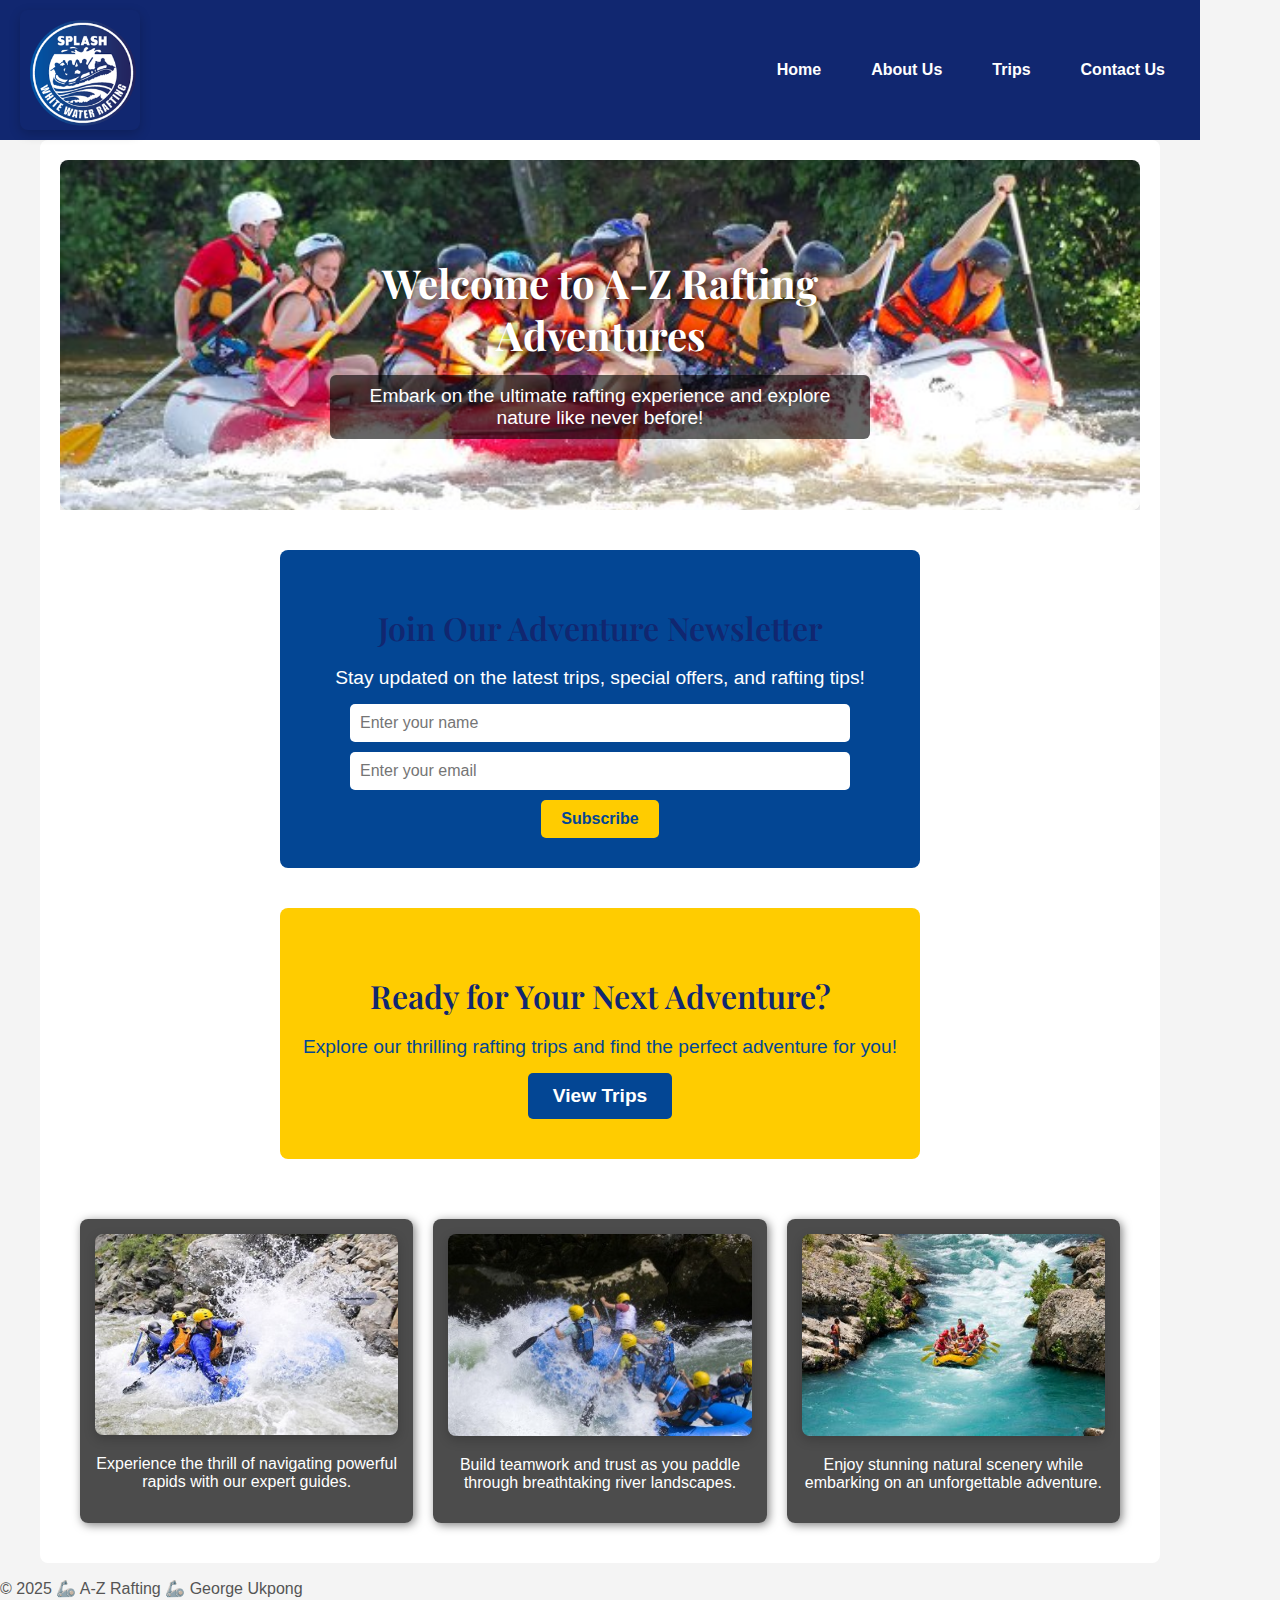
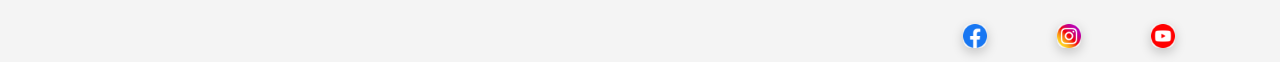
==== wwr/index.html @ c97cc2da "trip page" ====
<!DOCTYPE html>
<html lang="en">
<head>
    <meta charset="UTF-8">
    <meta name="viewport" content="width=device-width, initial-scale=1.0">
    <meta name="description" content="Experience the thrill of white-water rafting with A-Z Rafting Adventures. Explore exciting river trips, breathtaking scenery, and unforgettable outdoor adventures. Book your next adventure today!">
    <meta name="author" content="George Ukpong">
    <link rel="preconnect" href="https://fonts.googleapis.com">
<link rel="preconnect" href="https://fonts.gstatic.com" crossorigin>
<link href="https://fonts.googleapis.com/css2?family=Playfair+Display:ital,wght@0,400..900;1,400..900&display=swap" rel="stylesheet">

    <link rel="stylesheet" href="styles/rafting.css">
    <title>Welcome To A-Z Rafting Adventures</title>
</head>
<body>
    <header>
        <img src="images/az-splash.png" alt="logo">
        <nav>
            <a href="index.html">Home</a>
            <a href="about.html">About Us</a>
            <a href="trips.html">Trips</a>
            <a href="contact.html">Contact Us</a>
        </nav>
    </header>

    <main>
        <section class="hero hero-home">
            <img src="images/home_hero.jpg" alt="Exciting white-water rafting adventure" class="hero-image">
            <h1>Welcome to A-Z Rafting Adventures</h1>
            <p>Embark on the ultimate rafting experience and explore nature like never before!</p>
        </section>

        <section class="newsletter">
            <h2>Join Our Adventure Newsletter</h2>
            <p>Stay updated on the latest trips, special offers, and rafting tips!</p>
            <form action="#" method="post">
                <input type="text" name="name" placeholder="Enter your name" required>
                <input type="email" name="email" placeholder="Enter your email" required>
                <button type="submit">Subscribe</button>
            </form>
        </section>
        
        <section class="cta">
            <h2>Ready for Your Next Adventure?</h2>
            <p>Explore our thrilling rafting trips and find the perfect adventure for you!</p>
            <a href="trips.html" class="cta-button">View Trips</a>
        </section>

        <section class="rafting-info">
            <div class="grid-item">
                <img src="images/rafting_grid1.jpg" alt="Exciting Rafting Adventure">
                <p>Experience the thrill of navigating powerful rapids with our expert guides.</p>
            </div>
            <div class="grid-item">
                <img src="images/rafting_grid2.jpg" alt="Team Rafting">
                <p>Build teamwork and trust as you paddle through breathtaking river landscapes.</p>
            </div>
            <div class="grid-item">
                <img src="images/rafting_grid3.jpg" alt="Scenic Rafting Views">
                <p>Enjoy stunning natural scenery while embarking on an unforgettable adventure.</p>
            </div>
        </section>
        
        
    </main>
    

    <footer>
        <p>&COPY; 2025 🦾 A-Z Rafting 🦾 George Ukpong</p>
        <nav class="sociallinks">
            <a href="https://facebook.com">
                <img src="images/facebook.webp" alt="Facebook">
            </a>
            <a href="https://instagram.com">
                <img src="images/instagram.webp" alt="Instagram">
            </a>
            <a href="https://youtube.com">
                <img src="images/youtube.webp" alt="YouTube">
            </a>
        </nav>
        
    </footer>
</body>
</html>
---- wwr/styles/rafting.css ----
:root {
    --primary-color: #112770; /* Blue */
    --secondary-color: #FF1B1C; /* Red */
    --background-color: #f4f4f4; 
    --text-color: #555; 
    --accent-color: #3B8EA5; 
    --footer-bg-color: #333;
    --footer-text-color: #fff; 
    --hover-color: #E8D721; 
    --border-radius: 8px; /* Default border radius for rounded corners */
}

h1, h2 {
    font-family: 'Playfair Display', serif; 
    color: var(--primary-color);
    margin-bottom: 16px; 
    line-height: 1.3; 
}

h1 {
    font-size: 2.5rem; 
    font-weight: 700; 
}

h2 {
    font-size: 2rem; 
    font-weight: 600; 
}

a {
    text-decoration: none; /* Remove underline */
}

body {
    max-width: 1200px; 
    margin: 0 auto; 
    padding: 0 16px; 
    background-color: var(--background-color); 
    color: var(--text-color); 
    font-family: 'Arial', sans-serif; 
}

/* Header using CSS Grid */
header {
    display: grid;
    grid-template-columns: 150px auto; 
    align-items: center;
    background-color: var(--primary-color);
    padding: 10px 20px;
}

/* Logo Styling */
header img {
    width: 120px; /* Adjust logo size */
    height: auto;
}

/* Navigation Bar using Flexbox */
nav {
    display: flex;
    justify-content: flex-end; 
    gap: 20px; 
}

/* Navigation Links */
nav a {
    text-decoration: none;
    color: var(--footer-text-color);
    font-weight: bold;
    padding: 10px 15px;
    border-radius: var(--border-radius);
    transition: background-color 0.3s ease-in-out;
}

nav a:hover {
    background-color: var(--hover-color);
    color: var(--primary-color);
}

header, main, footer {
    max-width: 1200px; 
    margin: 0 auto; 
}


/* General Hero Styling */
.hero, .hero-home, .hero-about, .hero-trip {
    position: relative;
    width: 100%;
    height: 350px; /* Adjusted height */
    overflow: hidden;
    display: flex;
    align-items: center;
    justify-content: center;
    text-align: center;
}

/* Ensure All Hero Images Fit Properly */
.hero img, 
.hero-home img, 
.hero-about img, 
.hero-trip img {
    width: 100%;
    height: 100%;
    object-fit: cover;
}

/* Hero Titles (H1) */
.hero-home h1,
.hero-about h1,
.hero-trip h1 {
    position: absolute;
    top: 35%; /* Adjusted higher */
    left: 50%;
    transform: translate(-50%, -50%);
    color: white;
    font-size: 2.5rem;
    font-weight: bold;
    text-shadow: 2px 2px 10px rgba(0, 0, 0, 0.7);
}

/* Subtitle/Description (P) */
.hero-home p,
.hero-trip p {
    position: absolute;
    top: 65%; /* Lowered to avoid interference */
    left: 50%;
    transform: translate(-50%, -50%);
    background: rgba(0, 0, 0, 0.6);
    color: white;
    padding: 10px 20px;
    border-radius: 6px;
    font-size: 1.2rem;
    max-width: 80%;
    text-align: center;
}

/* About Page Article Section */
.hero-about article {
    position: absolute;
    bottom: 5%; /* Lowered slightly */
    left: 50%;
    transform: translateX(-50%);
    background: rgba(0, 0, 0, 0.6);
    color: white;
    padding: 15px;
    border-radius: 8px;
    max-width: 700px;
    display: flex;
    align-items: center;
    gap: 15px;
}

/* Article Image */
.hero-about .article-image {
    width: 150px;
    height: auto;
    border-radius: 8px;
    flex-shrink: 0;
}









.history {
    text-align: center;
    background-color: #f8f8f8;
    padding: 40px;
    width: 80%;
    margin: auto;
}

.history h2 {
    font-size: 2rem;
    color: var(--primary-color);
    margin-bottom: 20px;
}

.history-content {
    display: flex;
    align-items: center; 
    gap: 20px;
    margin-top: 20px;
    text-align: justify;
}

.history-content img {
    width: 250px; 
    height: auto;
    border-radius: var(--border-radius);
    display: block;
}

.history-content p {
    flex: 1; 
    font-size: 1rem;
    line-height: 1.5;
}

.adventure {
    padding: 40px 0;
    text-align: center;
}

.adventure h2 {
    font-size: 2rem;
    margin-bottom: 20px;
    font-family: 'Playfair Display', serif;
}

.adventure-images {
    display: flex;
    justify-content: space-between;
    gap: 15px;
    overflow-x: auto;  
    padding: 0 20px;
}

figure {
    flex: 0 0 auto;  
    width: 18%;  
    margin: 0;
}

img {
    width: 100%;
    height: auto;
    border-radius: 8px;
    box-shadow: 0 4px 12px rgba(0, 0, 0, 0.2);
}

figcaption {
    margin-top: 10px;
    font-size: 1.1rem;
    font-weight: bold;
    text-transform: uppercase;
    color: #333;
}
.sociallinks a img {
    width: 24px; /* Adjust the size of the icons */
    height: auto;
}
.sociallinks a {
    margin: 0 10px; /* Add spacing between icons */
}

.employees {
    display: flex; /* Arrange items in a horizontal line */
    justify-content: space-around; /* Add space between figures */
    align-items: center; /* Align items vertically */
    flex-wrap: wrap; /* Allow wrapping if screen size is small */
    margin: 20px 0;
}

.employees figure {
    text-align: center; /* Center align the text under each image */
    margin: 0 10px; /* Add some spacing between figures */
}

.employees img {
    max-width: 150px; /* Adjust the image width */
    border-radius: 8px; /* Optional: Add rounded corners */
    box-shadow: 0 2px 5px rgba(0, 0, 0, 0.2); /* Optional: Add a shadow */
}
body {
    font-family: 'Arial', sans-serif;
    margin: 0;
    padding: 0;
    box-sizing: border-box;
}

.contact-section {
    display: flex;
    justify-content: space-between;
    align-items: center;
    padding: 40px;
    background-color: #f9fafc;
    height: 100vh; /* Adjust for full height */
}

.contact-info {
    width: 35%;
    text-align: left;
    color: #2c3e50;
}

.contact-info h2 {
    font-size: 32px;
    font-weight: bold;
    margin-bottom: 16px;
}

.contact-info p {
    font-size: 18px;
    margin-bottom: 8px;
    font-weight: bold;
}

.contact-info ul {
    list-style: none;
    padding: 0;
}

.contact-info li {
    font-size: 16px;
    display: flex;
    align-items: center;
    margin-bottom: 12px;
    color: #34495e;
}

.contact-info li .icon {
    font-size: 20px;
    margin-right: 8px;
}

.map {
    width: 60%;
    height: 450px;
    display: flex;
    align-items: center;
    justify-content: center;
    background-color: #eaf1f6; /* Matches the light background of the map */
    border-radius: 8px;
}

iframe {
    width: 100%;
    height: 100%;
    border: none;
    border-radius: 8px;
}
.contact-form {
    max-width: 600px;
    margin: 0 auto;
    font-family: Arial, sans-serif;
    color: #333;
}

.contact-form-section h2 {
    text-align: center;
    font-size: 24px;
    margin-bottom: 20px;
}

.purpose-fieldset {
    margin-bottom: 20px;
    border: none;
    padding: 0;
}

.purpose-options {
    display: flex;
    justify-content: space-between;
    margin-top: 10px;
}

.input-row {
    display: flex;
    justify-content: space-between;
    gap: 20px;
    margin-bottom: 16px;
}

.input-field {
    flex: 1;
}

.input-field label {
    font-size: 14px;
    margin-bottom: 8px;
    display: block;
}

.input-field input {
    width: 100%;
    padding: 8px 12px;
    font-size: 14px;
    border: 1px solid #ccc;
    border-radius: 4px;
    outline: none;
}

.textarea-field textarea {
    width: 100%;
    padding: 8px 12px;
    font-size: 14px;
    border: 1px solid #ccc;
    border-radius: 4px;
    outline: none;
}

.checkbox-field {
    margin-bottom: 16px;
    text-align: left;
}

.checkbox-field label {
    font-size: 14px;
    display: flex;
    align-items: center;
    gap: 8px;
    cursor: pointer;
}

.checkbox-field input {
    transform: scale(1.2);
}

.submit-button {
    background-color: #000;
    color: #fff;
    padding: 10px 20px;
    font-size: 14px;
    border: none;
    border-radius: 4px;
    cursor: pointer;
    width: 100%;
}

.submit-button:hover {
    background-color: #444;
}

.footer .footer-link a {
    text-decoration: none;
    color: #007bff;
    font-weight: bold;
}

.footer .footer-link a:hover {
    text-decoration: underline;
    color: #0056b3;
}
/* General Styles */
body {
    font-family: Arial, sans-serif;
    margin: 0;
    padding: 0;
    background: #f4f4f4;
}

/* Main Content */
main {
    width: 90%;
    margin: auto;
    max-width: 1200px;
    background: white;
    padding: 20px;
    border-radius: 8px;
}





/* Trip Details Section */
.trip-details {
    max-width: 1000px;
    margin: 50px auto;
    padding: 40px;
    background: #fff;
    border-radius: 12px;
    box-shadow: 0 4px 12px rgba(0, 0, 0, 0.1);
    text-align: center;
}

.trip-details h2 {
    font-size: 2rem;
    color: #0056b3;
    margin-bottom: 15px;
    text-transform: uppercase;
}

.trip-details p {
    font-size: 1.1rem;
    color: #555;
    line-height: 1.6;
    margin-bottom: 20px;
}

/* Itinerary Section */
.itinerary {
    display: flex;
    flex-wrap: wrap;
    gap: 20px;
    justify-content: center;
}

.itinerary-item {
    background: white;
    padding: 20px;
    border-radius: 10px;
    box-shadow: 0 3px 10px rgba(0, 0, 0, 0.1);
    max-width: 300px;
    text-align: left;
}

.itinerary-item h3 {
    font-size: 1.4rem;
    color: #007bff;
    margin-bottom: 10px;
}

.itinerary-item p {
    font-size: 1rem;
    color: #444;
}

/* Responsive Design */
@media (max-width: 768px) {
    .itinerary {
        flex-direction: column;
        align-items: center;
    }
}


/* Gallery Section */
.gallery {
    text-align: center;
    padding: 50px 20px;
}

.gallery h2 {
    font-size: 2rem;
    color: #222;
    margin-bottom: 20px;
    text-transform: uppercase;
    font-weight: bold;
}

/* Gallery Grid with Increased Spacing */
.gallery-container {
    display: flex;
    justify-content: center;
    gap: 40px; /* Increased space between images */
    flex-wrap: wrap;
}

/* Individual Gallery Item */
.gallery-item {
    width: 220px; /* Slightly increased width */
    border-radius: 10px;
    overflow: hidden;
    text-align: center;
    box-shadow: 0 4px 10px rgba(0, 0, 0, 0.2);
    background: white;
    padding-bottom: 10px;
}

/* Gallery Image */
.gallery-item img {
    width: 100%;
    display: block;
    border-radius: 10px;
}

/* Image Caption Below */
.gallery-item figcaption {
    margin-top: 8px;
    font-size: 1rem;
    font-weight: bold;
    color: #333;
    text-align: center;
}




/* Booking Button */
.booking button {
    padding: 12px 24px;
    background: #007BFF;
    color: white;
    border: none;
    cursor: pointer;
    font-size: 18px;
    border-radius: 5px;
    transition: background 0.3s;
}
.booking button:hover {
    background: #0056b3;
}

/* Trips Table */
.trips-table {
    width: 100%;
    margin-top: 20px;
    text-align: center;
}

table {
    width: 100%;
    border-collapse: collapse;
    margin-top: 10px;
    background: white;
    border-radius: 8px;
    overflow: hidden;
}

th, td {
    padding: 12px;
    border: 1px solid #ddd;
}

th {
    background: #007BFF;
    color: white;
    font-weight: bold;
}

td {
    color: #333;
}

tbody tr:nth-child(even) {
    background: #f4f4f4;
}

tbody tr:hover {
    background: #ddd;
}

/* Newsletter Section */
.newsletter {
    background: #034694;
    color: white;
    text-align: center;
    padding: 30px 20px;
    border-radius: 8px;
    margin: 40px auto;
    max-width: 600px;
}

.newsletter h2 {
    font-size: 2rem;
}

.newsletter p {
    font-size: 1.2rem;
    margin-bottom: 15px;
}

.newsletter form {
    display: flex;
    flex-direction: column;
    align-items: center;
    gap: 10px;
}

.newsletter input {
    width: 80%;
    padding: 10px;
    border: none;
    border-radius: 5px;
    font-size: 1rem;
}

.newsletter button {
    background: #ffcc00;
    color: #034694;
    padding: 10px 20px;
    font-size: 1rem;
    font-weight: bold;
    border: none;
    border-radius: 5px;
    cursor: pointer;
}

.newsletter button:hover {
    background: #ff9900;
}

/* Call to Action Section */
.cta {
    text-align: center;
    padding: 40px 20px;
    background: #ffcc00;
    color: #034694;
    border-radius: 8px;
    margin: 40px auto;
    max-width: 600px;
}

.cta h2 {
    font-size: 2rem;
}

.cta p {
    font-size: 1.2rem;
    margin-bottom: 15px;
}

.cta-button {
    display: inline-block;
    background: #034694;
    color: white;
    padding: 12px 25px;
    font-size: 1.2rem;
    font-weight: bold;
    border-radius: 5px;
    text-decoration: none;
}

.cta-button:hover {
    background: #022b5d;
}

.rafting-info {
    display: grid;
    grid-template-columns: repeat(auto-fit, minmax(300px, 1fr)); /* Responsive grid */
    gap: 20px; /* Space between grid items */
    padding: 20px;
    text-align: center;
}

.grid-item {
    background: rgba(0, 0, 0, 0.7); /* Slightly transparent dark background */
    color: white;
    padding: 15px;
    border-radius: 8px;
    box-shadow: 2px 2px 10px rgba(0, 0, 0, 0.5);
}

.grid-item img {
    width: 100%;
    height: auto;
    border-radius: 8px;
}
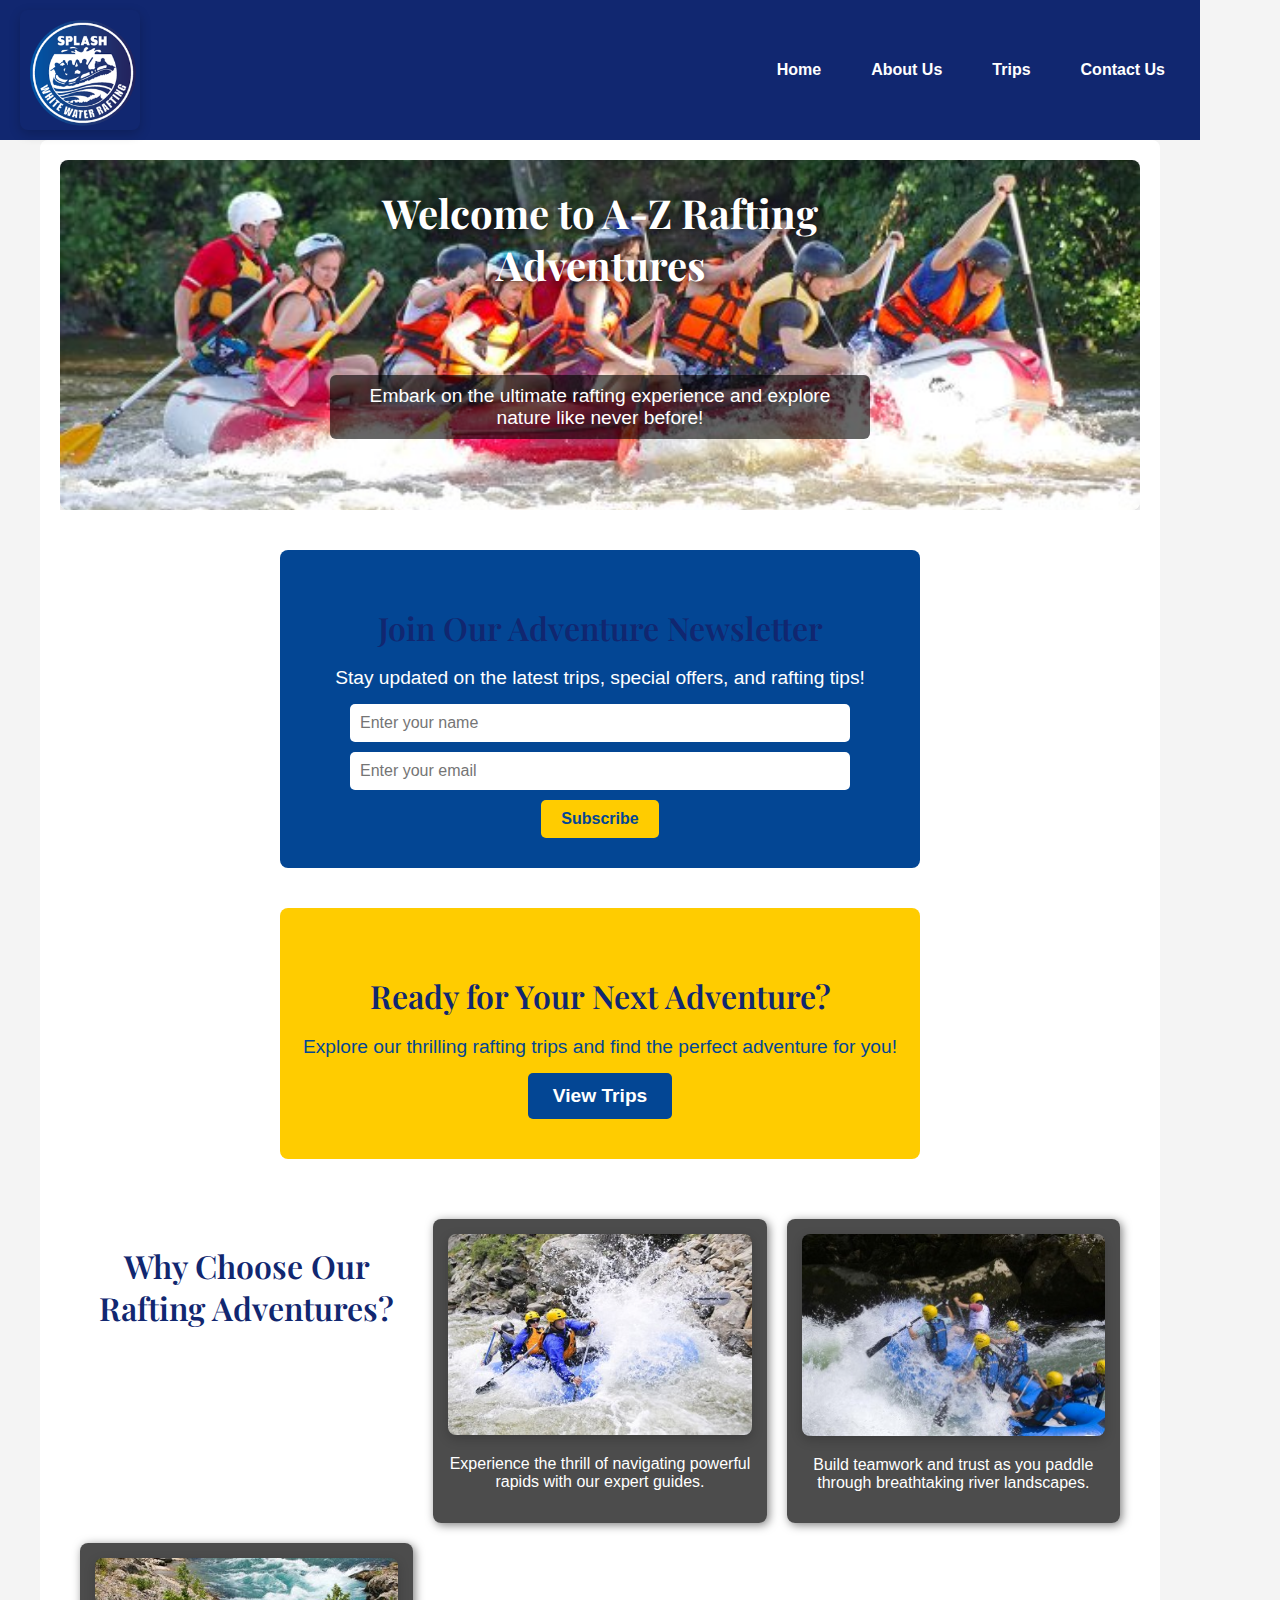
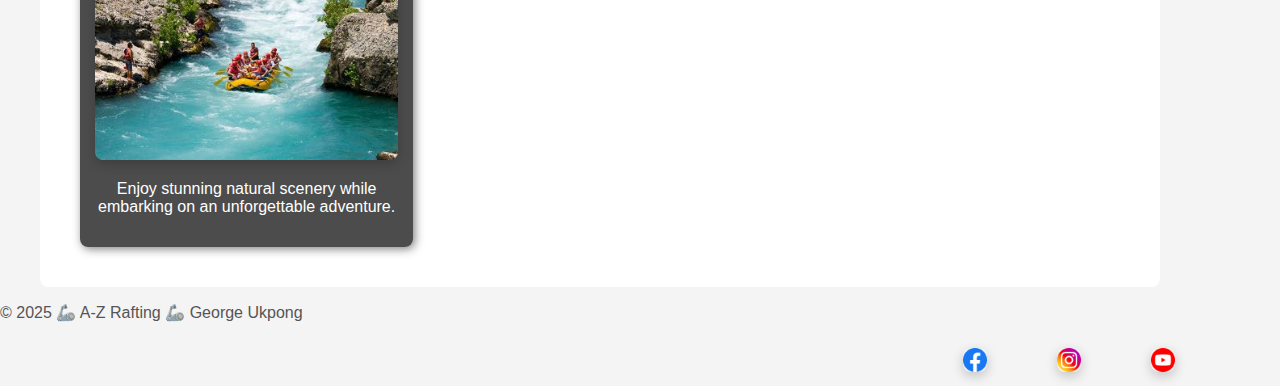
==== commit 7f2fea43: "about page" ====
--- a/wwr/index.html
+++ b/wwr/index.html
@@ -47,6 +47,7 @@
         </section>
 
         <section class="rafting-info">
+            <h2>Why Choose Our Rafting Adventures?</h2>
             <div class="grid-item">
                 <img src="images/rafting_grid1.jpg" alt="Exciting Rafting Adventure">
                 <p>Experience the thrill of navigating powerful rapids with our expert guides.</p>
@@ -60,6 +61,7 @@
                 <p>Enjoy stunning natural scenery while embarking on an unforgettable adventure.</p>
             </div>
         </section>
+        
         
         
     </main>
--- a/wwr/styles/rafting.css
+++ b/wwr/styles/rafting.css
@@ -110,7 +110,7 @@
 .hero-about h1,
 .hero-trip h1 {
     position: absolute;
-    top: 35%; /* Adjusted higher */
+    top: 15%; /* Adjusted higher */
     left: 50%;
     transform: translate(-50%, -50%);
     color: white;
@@ -574,19 +574,22 @@
 
 
 /* Booking Button */
-.booking button {
-    padding: 12px 24px;
-    background: #007BFF;
+.btn {
+    display: inline-block;
+    background: #034694;
     color: white;
-    border: none;
-    cursor: pointer;
-    font-size: 18px;
+    padding: 12px 25px;
+    font-size: 1.2rem;
+    font-weight: bold;
     border-radius: 5px;
-    transition: background 0.3s;
-}
-.booking button:hover {
-    background: #0056b3;
-}
+    text-decoration: none;
+    text-align: center;
+}
+
+.btn:hover {
+    background: #022b5d;
+}
+
 
 /* Trips Table */
 .trips-table {
